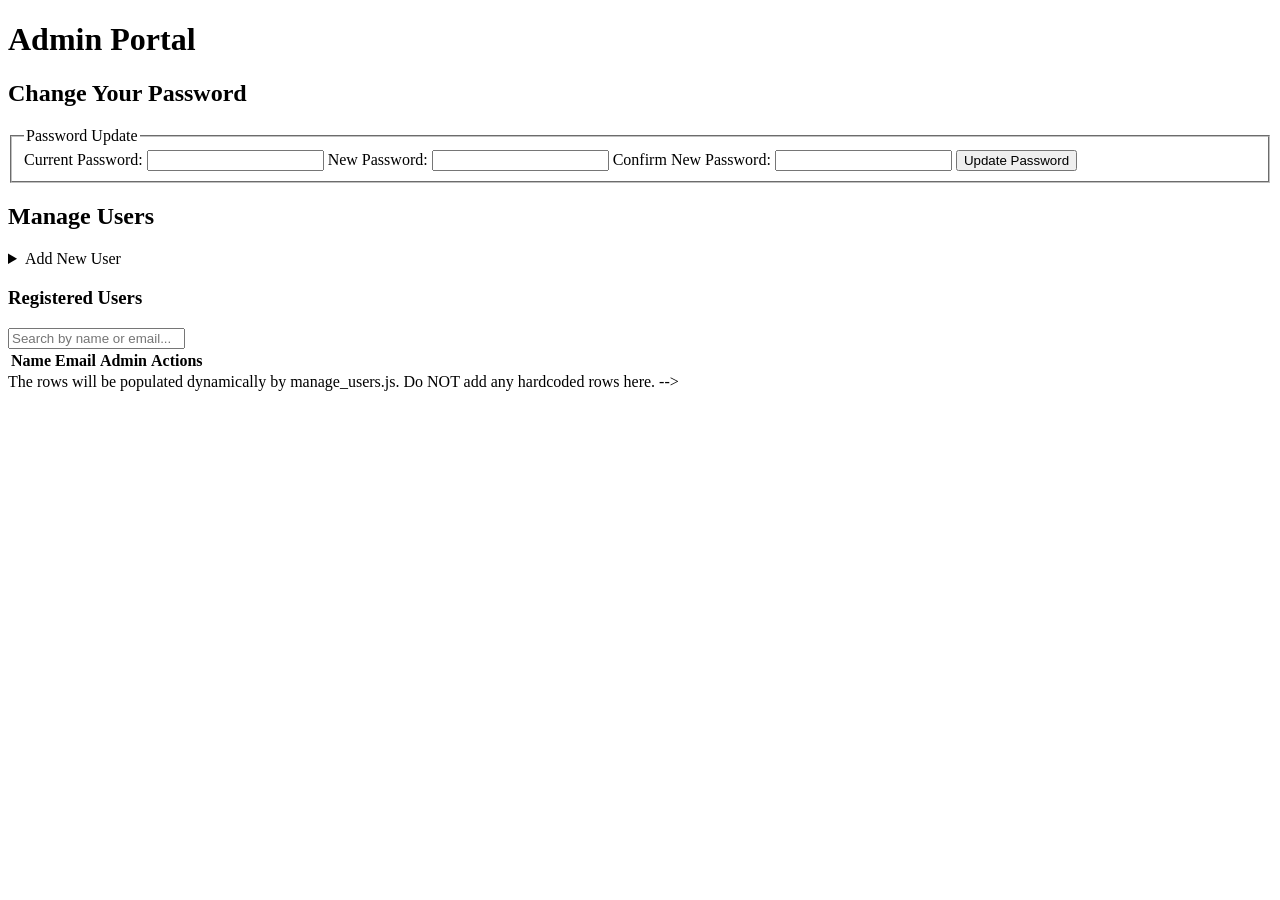
==== src/admin/manage_users.html @ 0201a5ca "updatee" ====
<!--
  Requirement: Create a Responsive Admin Portal

  Instructions:
  Fill in the HTML elements as described in the comments.
  Use the provided IDs for the elements that require them.
  Focus on creating a clear and semantic HTML structure.
-->
<!DOCTYPE html>
<html lang="en">
<head>
    <!-- TODO: Add the 'meta' tag for character encoding (UTF-8). -->
    <meta charset="UTF-8">
    <!-- TODO: Add the responsive 'viewport' meta tag. -->
    <meta name="viewport" content="width=device-width, initial-scale=1.0">
    <!-- TODO: Add a 'title' for the page, e.g., "Admin Portal". -->
    <title>Admin Portal</title>
    <!-- TODO: Link to a CSS file or a CSS framework. -->
    <link rel="stylesheet" href="styles.css">
    <!-- TODO: Add a <script> tag that loads 'manage_users.js' with the 'defer' attribute.
         Example: <script src="manage_users.js" defer></script> -->
     <script src="manage_users.js" defer></script>
</head>
<body>

    <!-- TODO: Create a 'header' element for the top of the page. -->
     <header>
        <!-- TODO: Inside the header, add a main heading (e.g., 'h1') with the text "Admin Portal". -->
        <h1>Admin Portal</h1>
     </header>
    <!-- End of the header. -->


    <!-- TODO: Create a 'main' element to hold the primary content of the portal. -->
     <main>
        <!-- Section 1: Password Management -->
        <!-- TODO: Create a 'section' for the password management functionality. -->
          <section>
            <!-- TODO: Add a sub-heading (e.g., 'h2') with the text "Change Your Password". -->
                <h2>Change Your Password</h2>
            <!-- TODO: Create a 'form' for changing the password.
                 - action="#"
                 - id="password-form" -->
                     <form action="#" id="password-form">
                <!-- TODO: Use a 'fieldset' to group the password-related fields. -->
                         <fieldset>
                         
                    <!-- TODO: Add a 'legend' for the fieldset, e.g., "Password Update". -->
                         <legend>Password Update</legend>
                    <!-- TODO: Add a 'label' for the current password input. 'for' should be "current-password". -->
                         <label for="current-password">Current Password:</label>
                    <!-- TODO: Add an 'input' for the current password.

                         - type="password"
                         - id="current-password"
                         - required -->
                         <input type="password" id="current-password" required>
                    <!-- TODO: Add a 'label' for the new password input. 'for' should be "new-password". -->
                         <label for="new-password">New Password:</label>
                    <!-- TODO: Add an 'input' for the new password.
                         - type="password"
                         - id="new-password"
                         - minlength="8"
                         - required -->
                         <input type="password" id="new-password" minlength="8" required>

                    <!-- TODO: Add a 'label' for the confirm password input. 'for' should be "confirm-password". -->
                         <label for="confirm-password">Confirm New Password:</label>
                    <!-- TODO: Add an 'input' to confirm the new password.
                         - type="password"
                         - id="confirm-password"
                         - required -->
                         <input type="password" id="confirm-password" required>

                    <!-- TODO: Add a 'button' to submit the form.
                         - type="submit"
                         - id="change"
                         - Text: "Update Password" -->
                         <button type="submit" id="change">Update Password</button>
                         </fieldset>
                    </form>     
                    </section>

                <!-- End of the fieldset. -->
            <!-- End of the password form. -->
        <!-- End of the password management section. -->


        <!-- Section 2: User Management -->
        <!-- TODO: Create another 'section' for the user management functionality. -->
           <section>
            <!-- TODO: Add a sub-heading (e.g., 'h2') with the text "Manage Users". -->
                    <h2>Manage Users</h2>
            <!-- Subsection 2.1: Add New User Form -->
            <!-- TODO: Create a 'details' element so the "Add User" form can be collapsed. -->
                <details>
                <!-- TODO: Add a 'summary' element inside 'details' with the text "Add New User". -->
                    <summary>Add New User</summary>

                <!-- TODO: Create a 'form' for adding a new user.
                     - action="#"
                     - id="add-user-form" -->
                         <form action="#" id="add-user-form">
                    <!-- TODO: Use a 'fieldset' to group the new user fields. -->
                         <fieldset>
                        <!-- TODO: Add a 'legend' for the fieldset, e.g., "New User Information". -->
                         <legend>New User Information</legend>

                        <!-- TODO: Add a 'label' and 'input' for the user's full name.
                             - label 'for': "user-name"
                             - input 'id': "user-name"
                             - input 'type': "text"
                             - input: required -->
                             <label for="user-name">Full Name:</label>
                             <input type="text" id="user-name" required>

                        <!-- TODO: Add a 'label' and 'input' for the user's email.
                             - label 'for': "user-email"
                             - input 'id': "user-email"
                             - input 'type': "email"
                             - input: required -->
                               <label for="user-email">Email:</label>
                               <input type="email" id="user-email" required>

                        <!-- TODO: Add a 'label' and 'input' for the default password.
                             - label 'for': "default-password"
                             - input 'id': "default-password"
                             - input 'type': "password"
                             - input: required
                             - minlength="8" -->
                               <label for="default-password">Default Password:</label>
                               <input type="password" id="default-password" required minlength="8">

                        <!-- TODO: Add a 'label' and 'select' for the admin status.
                             - label 'for': "is-admin"
                             - select 'id': "is-admin"
                             - Add two 'option' elements:
                               - value="0" text "Student"
                               - value="1" text "Admin" -->
                                   <label for="is-admin">Role:</label>
                                   <select id="is-admin">
                                       <option value="0">Student</option>
                                       <option value="1">Admin</option>
                                   </select>

                        <!-- TODO: Add a 'button' to submit the form.
                             - type="submit"
                             - id="add"
                             - Text: "Add User" -->
                               <button type="submit" id="add">Add User</button>
                               </fieldset>
                              </form>
                         </details>

                    <!-- End of the fieldset. -->
                <!-- End of the add user form. -->
            <!-- End of the 'details' element. -->


            <!-- Subsection 2.2: User List -->
            <!-- TODO: Add a sub-heading (e.g., 'h3') for the list of users, e.g., "Registered Users". -->
                    <h3>Registered Users</h3>

            <!-- TODO: Add a search input field.
                 - type="text"
                 - id="search-input"
                 - placeholder e.g. "Search by name or email..." -->
                    <input type="text" id="search-input" placeholder="Search by name or email...">

            <!-- TODO: Create a 'table' to display the list of users.
                 - id="user-table" -->
                    <table id="user-table">
                <!-- TODO: Create a 'thead' for the table headers. -->
                    <thead>
                    <!-- TODO: Create a 'tr' (table row) inside the 'thead'. -->
                         <tr>
                        <!-- TODO: Create 'th' (table header) cells for:
                             "Name", "Email", "Admin", "Actions"
                             Each 'th' should be clickable for sorting. -->
                               <th>Name</th>
                               <th>Email</th>
                               <th>Admin</th>
                               <th>Actions</th>
                              </tr>
                              </thead>
                    <!-- End of the row. -->
                <!-- End of 'thead'. -->

                <!-- TODO: Create a 'tbody' for the table body.
                     - id="user-table-body"
                          This is where the uder rows will be dynamically inserted by Javascript. -->
                          <tbody id ="user-table-body"></tbody>
                          </table>
                          </section>
                          </main>
                     The rows will be populated dynamically by manage_users.js.
                     Do NOT add any hardcoded rows here. -->
            <!-- End of the table. -->

        <!-- End of the user management section. -->

    <!-- End of the main content area. -->

</body>
</html>
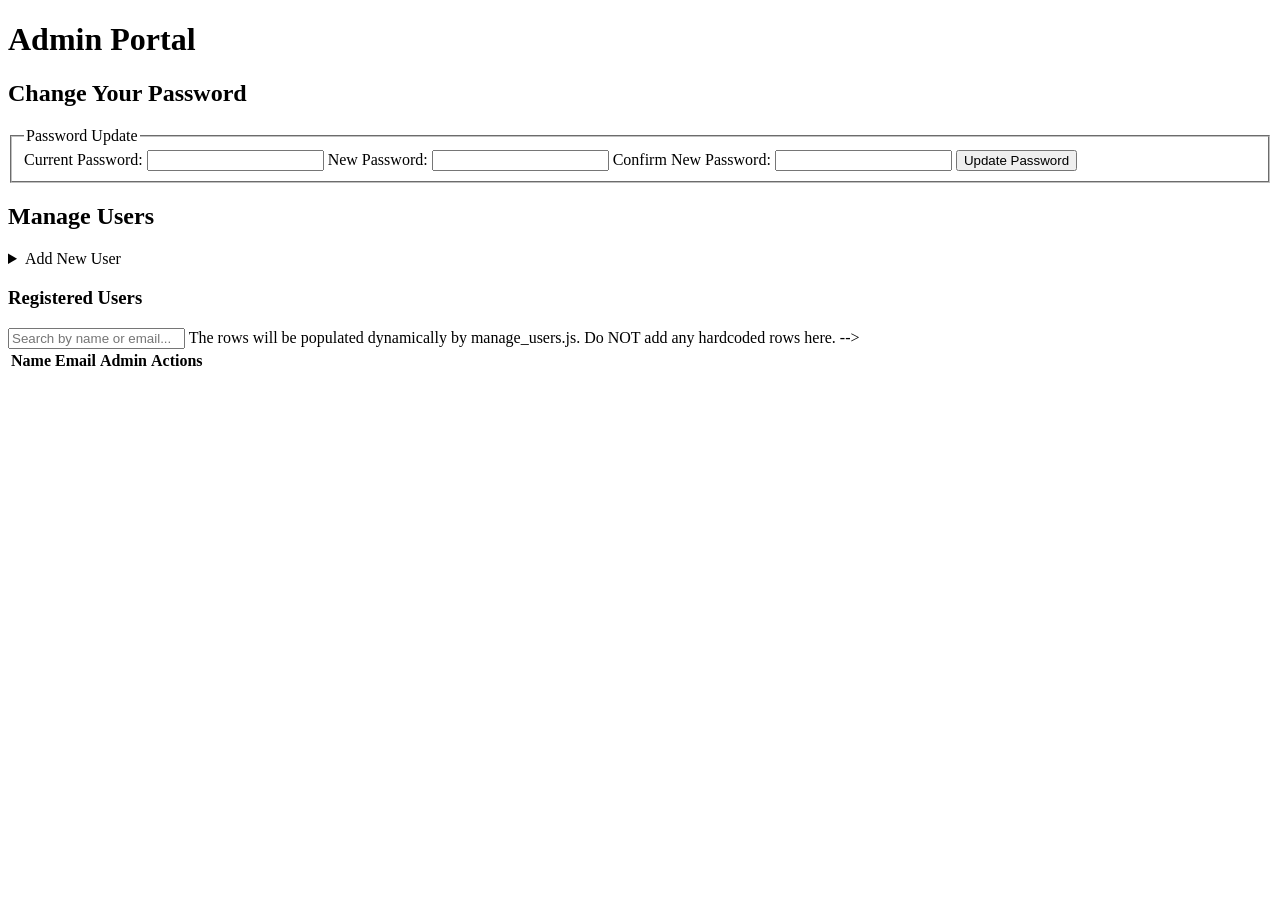
==== commit 80490c63: "update" ====
--- a/src/admin/manage_users.html
+++ b/src/admin/manage_users.html
@@ -190,16 +190,17 @@
                      - id="user-table-body"
                           This is where the uder rows will be dynamically inserted by Javascript. -->
                           <tbody id ="user-table-body"></tbody>
-                          </table>
-                          </section>
-                          </main>
+                        
+                         
                      The rows will be populated dynamically by manage_users.js.
                      Do NOT add any hardcoded rows here. -->
             <!-- End of the table. -->
-
+                         </table>
         <!-- End of the user management section. -->
-
+                    </section>
     <!-- End of the main content area. -->
+     </main>
 
 </body>
 </html>
+
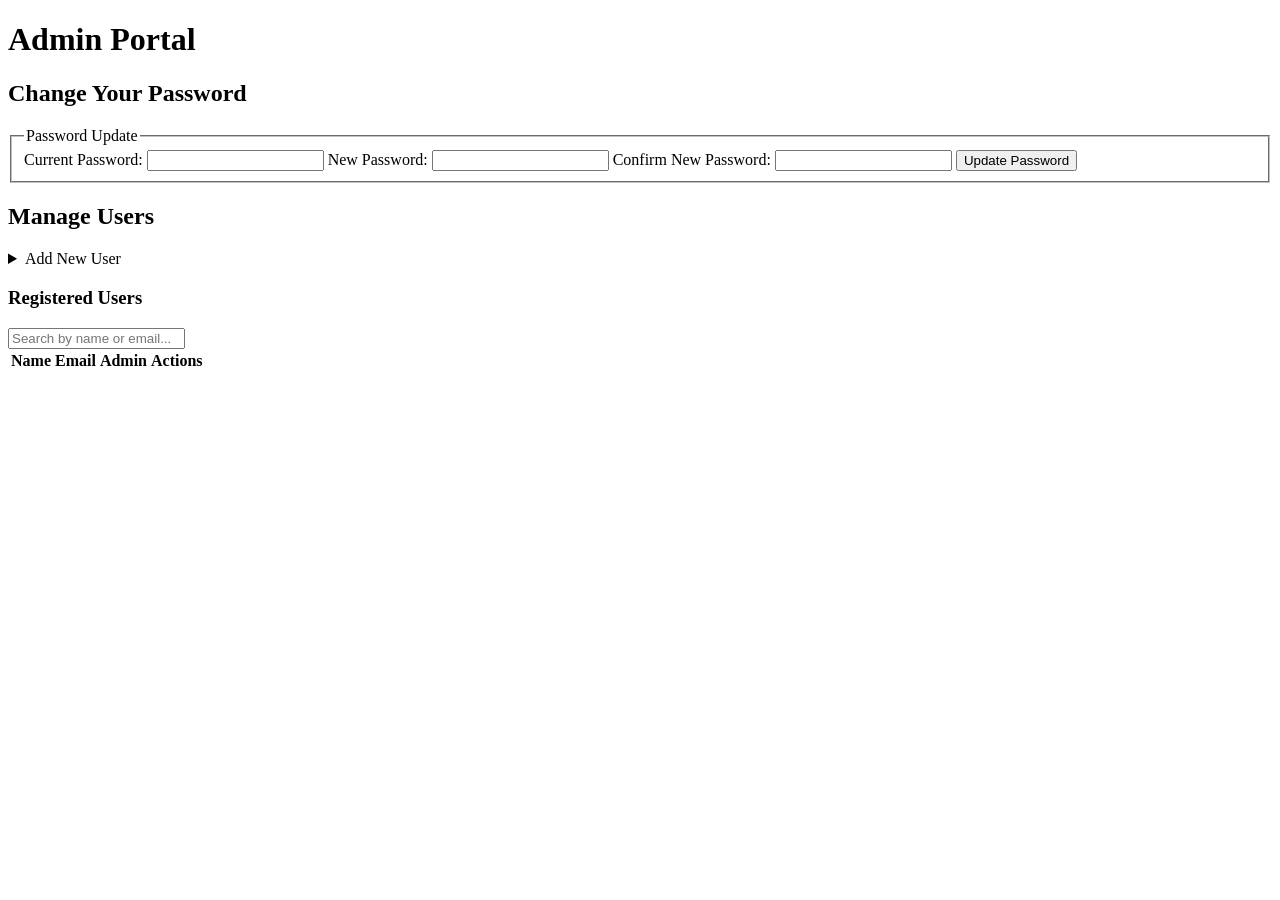
==== commit 37256f2f: "updatee" ====
--- a/src/admin/manage_users.html
+++ b/src/admin/manage_users.html
@@ -189,10 +189,10 @@
                 <!-- TODO: Create a 'tbody' for the table body.
                      - id="user-table-body"
                           This is where the uder rows will be dynamically inserted by Javascript. -->
-                          <tbody id ="user-table-body"></tbody>
+                          <tbody id="user-table-body"></tbody>
                         
                          
-                     The rows will be populated dynamically by manage_users.js.
+                     <!--The rows will be populated dynamically by manage_users.js.
                      Do NOT add any hardcoded rows here. -->
             <!-- End of the table. -->
                          </table>
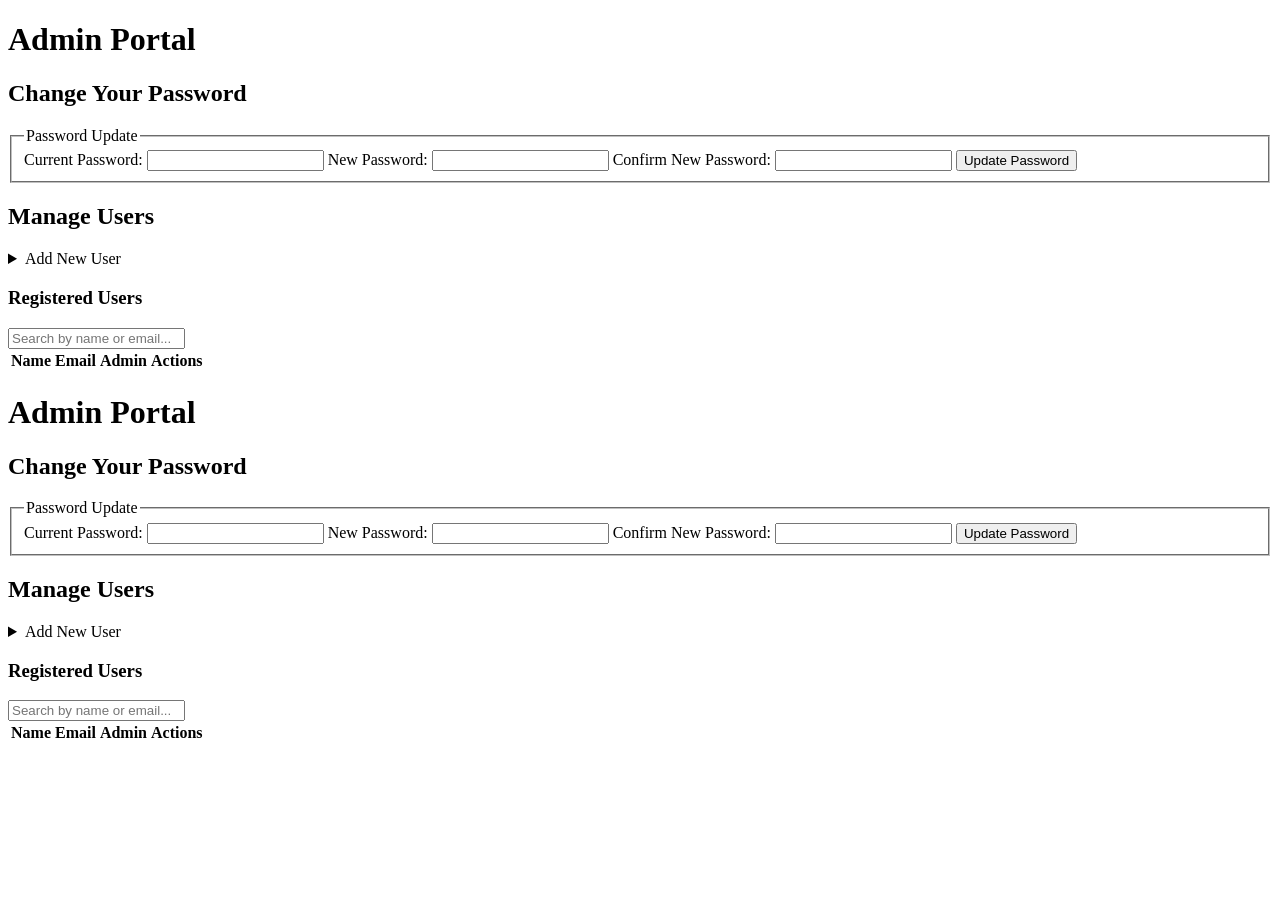
==== commit 015bd817: "update" ====
--- a/src/admin/manage_users.html
+++ b/src/admin/manage_users.html
@@ -188,6 +188,208 @@
 
                 <!-- TODO: Create a 'tbody' for the table body.
                      - id="user-table-body"
+                          This is where the user rows will be dynamically inserted by Javascript. -->
+                          <tbody id="user-table-body"></tbody>
+                        
+                         
+                     <!--The rows will be populated dynamically by manage_users.js.
+                     Do NOT add any hardcoded rows here. -->
+            <!-- End of the table. -->
+                         </table>
+        <!-- End of the user management section. -->
+                    </section>
+    <!-- End of the main content area. -->
+     </main>
+<!--
+  Requirement: Create a Responsive Admin Portal
+
+  Instructions:
+  Fill in the HTML elements as described in the comments.
+  Use the provided IDs for the elements that require them.
+  Focus on creating a clear and semantic HTML structure.
+-->
+<!DOCTYPE html>
+<html lang="en">
+<head>
+    <!-- TODO: Add the 'meta' tag for character encoding (UTF-8). -->
+    <meta charset="UTF-8">
+    <!-- TODO: Add the responsive 'viewport' meta tag. -->
+    <meta name="viewport" content="width=device-width, initial-scale=1.0">
+    <!-- TODO: Add a 'title' for the page, e.g., "Admin Portal". -->
+    <title>Admin Portal</title>
+    <!-- TODO: Link to a CSS file or a CSS framework. -->
+    <link rel="stylesheet" href="styles.css">
+    <!-- TODO: Add a <script> tag that loads 'manage_users.js' with the 'defer' attribute.
+         Example: <script src="manage_users.js" defer></script> -->
+     <script src="manage_users.js" defer></script>
+</head>
+<body>
+
+    <!-- TODO: Create a 'header' element for the top of the page. -->
+     <header>
+        <!-- TODO: Inside the header, add a main heading (e.g., 'h1') with the text "Admin Portal". -->
+        <h1>Admin Portal</h1>
+     </header>
+    <!-- End of the header. -->
+
+
+    <!-- TODO: Create a 'main' element to hold the primary content of the portal. -->
+     <main>
+        <!-- Section 1: Password Management -->
+        <!-- TODO: Create a 'section' for the password management functionality. -->
+          <section>
+            <!-- TODO: Add a sub-heading (e.g., 'h2') with the text "Change Your Password". -->
+                <h2>Change Your Password</h2>
+            <!-- TODO: Create a 'form' for changing the password.
+                 - action="#"
+                 - id="password-form" -->
+                     <form action="#" id="password-form">
+                <!-- TODO: Use a 'fieldset' to group the password-related fields. -->
+                         <fieldset>
+                         
+                    <!-- TODO: Add a 'legend' for the fieldset, e.g., "Password Update". -->
+                         <legend>Password Update</legend>
+                    <!-- TODO: Add a 'label' for the current password input. 'for' should be "current-password". -->
+                         <label for="current-password">Current Password:</label>
+                    <!-- TODO: Add an 'input' for the current password.
+
+                         - type="password"
+                         - id="current-password"
+                         - required -->
+                         <input type="password" id="current-password" required>
+                    <!-- TODO: Add a 'label' for the new password input. 'for' should be "new-password". -->
+                         <label for="new-password">New Password:</label>
+                    <!-- TODO: Add an 'input' for the new password.
+                         - type="password"
+                         - id="new-password"
+                         - minlength="8"
+                         - required -->
+                         <input type="password" id="new-password" minlength="8" required>
+
+                    <!-- TODO: Add a 'label' for the confirm password input. 'for' should be "confirm-password". -->
+                         <label for="confirm-password">Confirm New Password:</label>
+                    <!-- TODO: Add an 'input' to confirm the new password.
+                         - type="password"
+                         - id="confirm-password"
+                         - required -->
+                         <input type="password" id="confirm-password" required>
+
+                    <!-- TODO: Add a 'button' to submit the form.
+                         - type="submit"
+                         - id="change"
+                         - Text: "Update Password" -->
+                         <button type="submit" id="change">Update Password</button>
+                         </fieldset>
+                    </form>     
+                    </section>
+
+                <!-- End of the fieldset. -->
+            <!-- End of the password form. -->
+        <!-- End of the password management section. -->
+
+
+        <!-- Section 2: User Management -->
+        <!-- TODO: Create another 'section' for the user management functionality. -->
+           <section>
+            <!-- TODO: Add a sub-heading (e.g., 'h2') with the text "Manage Users". -->
+                    <h2>Manage Users</h2>
+            <!-- Subsection 2.1: Add New User Form -->
+            <!-- TODO: Create a 'details' element so the "Add User" form can be collapsed. -->
+                <details>
+                <!-- TODO: Add a 'summary' element inside 'details' with the text "Add New User". -->
+                    <summary>Add New User</summary>
+
+                <!-- TODO: Create a 'form' for adding a new user.
+                     - action="#"
+                     - id="add-user-form" -->
+                         <form action="#" id="add-user-form">
+                    <!-- TODO: Use a 'fieldset' to group the new user fields. -->
+                         <fieldset>
+                        <!-- TODO: Add a 'legend' for the fieldset, e.g., "New User Information". -->
+                         <legend>New User Information</legend>
+
+                        <!-- TODO: Add a 'label' and 'input' for the user's full name.
+                             - label 'for': "user-name"
+                             - input 'id': "user-name"
+                             - input 'type': "text"
+                             - input: required -->
+                             <label for="user-name">Full Name:</label>
+                             <input type="text" id="user-name" required>
+
+                        <!-- TODO: Add a 'label' and 'input' for the user's email.
+                             - label 'for': "user-email"
+                             - input 'id': "user-email"
+                             - input 'type': "email"
+                             - input: required -->
+                               <label for="user-email">Email:</label>
+                               <input type="email" id="user-email" required>
+
+                        <!-- TODO: Add a 'label' and 'input' for the default password.
+                             - label 'for': "default-password"
+                             - input 'id': "default-password"
+                             - input 'type': "password"
+                             - input: required
+                             - minlength="8" -->
+                               <label for="default-password">Default Password:</label>
+                               <input type="password" id="default-password" required minlength="8">
+
+                        <!-- TODO: Add a 'label' and 'select' for the admin status.
+                             - label 'for': "is-admin"
+                             - select 'id': "is-admin"
+                             - Add two 'option' elements:
+                               - value="0" text "Student"
+                               - value="1" text "Admin" -->
+                                   <label for="is-admin">Role:</label>
+                                   <select id="is-admin">
+                                       <option value="0">Student</option>
+                                       <option value="1">Admin</option>
+                                   </select>
+
+                        <!-- TODO: Add a 'button' to submit the form.
+                             - type="submit"
+                             - id="add"
+                             - Text: "Add User" -->
+                               <button type="submit" id="add">Add User</button>
+                               </fieldset>
+                              </form>
+                         </details>
+
+                    <!-- End of the fieldset. -->
+                <!-- End of the add user form. -->
+            <!-- End of the 'details' element. -->
+
+
+            <!-- Subsection 2.2: User List -->
+            <!-- TODO: Add a sub-heading (e.g., 'h3') for the list of users, e.g., "Registered Users". -->
+                    <h3>Registered Users</h3>
+
+            <!-- TODO: Add a search input field.
+                 - type="text"
+                 - id="search-input"
+                 - placeholder e.g. "Search by name or email..." -->
+                    <input type="text" id="search-input" placeholder="Search by name or email...">
+
+            <!-- TODO: Create a 'table' to display the list of users.
+                 - id="user-table" -->
+                    <table id="user-table">
+                <!-- TODO: Create a 'thead' for the table headers. -->
+                    <thead>
+                    <!-- TODO: Create a 'tr' (table row) inside the 'thead'. -->
+                         <tr>
+                        <!-- TODO: Create 'th' (table header) cells for:
+                             "Name", "Email", "Admin", "Actions"
+                             Each 'th' should be clickable for sorting. -->
+                               <th>Name</th>
+                               <th>Email</th>
+                               <th>Admin</th>
+                               <th>Actions</th>
+                              </tr>
+                              </thead>
+                    <!-- End of the row. -->
+                <!-- End of 'thead'. -->
+
+                <!-- TODO: Create a 'tbody' for the table body.
+                     - id="user-table-body"
                           This is where the uder rows will be dynamically inserted by Javascript. -->
                           <tbody id="user-table-body"></tbody>
                         
@@ -204,3 +406,7 @@
 </body>
 </html>
 
+
+</body>
+</html>
+
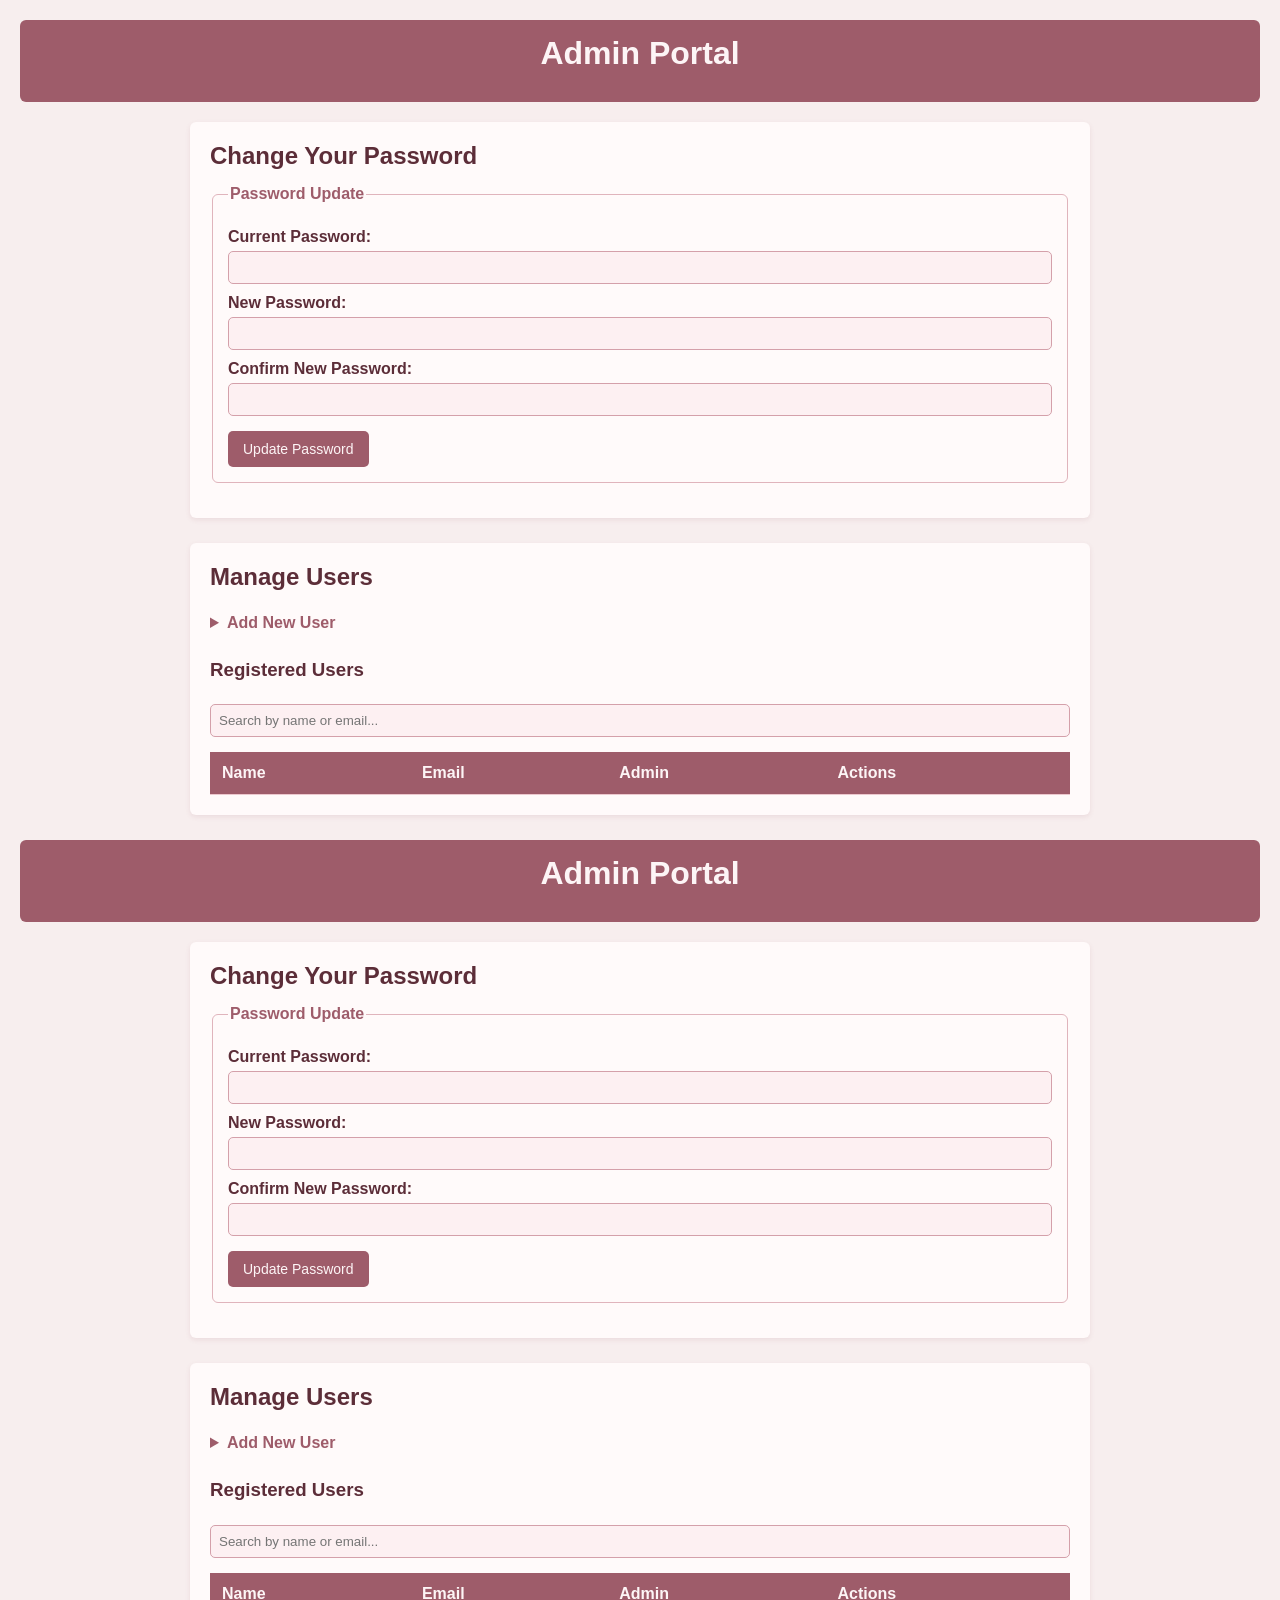
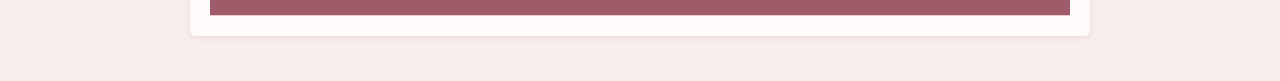
==== commit 2f00d094: "added css in common and linked to all files" ====
--- a/src/admin/manage_users.html
+++ b/src/admin/manage_users.html
@@ -1,3 +1,205 @@
+<!--
+  Requirement: Create a Responsive Admin Portal
+
+  Instructions:
+  Fill in the HTML elements as described in the comments.
+  Use the provided IDs for the elements that require them.
+  Focus on creating a clear and semantic HTML structure.
+-->
+<!DOCTYPE html>
+<html lang="en">
+<head>
+    <!-- TODO: Add the 'meta' tag for character encoding (UTF-8). -->
+    <meta charset="UTF-8">
+    <!-- TODO: Add the responsive 'viewport' meta tag. -->
+    <meta name="viewport" content="width=device-width, initial-scale=1.0">
+    <!-- TODO: Add a 'title' for the page, e.g., "Admin Portal". -->
+    <title>Admin Portal</title>
+    <!-- TODO: Link to a CSS file or a CSS framework. -->
+    <link rel="stylesheet" href="../common/styles.css">
+    <!-- TODO: Add a <script> tag that loads 'manage_users.js' with the 'defer' attribute.
+         Example: <script src="manage_users.js" defer></script> -->
+     <script src="manage_users.js" defer></script>
+</head>
+<body>
+
+    <!-- TODO: Create a 'header' element for the top of the page. -->
+     <header>
+        <!-- TODO: Inside the header, add a main heading (e.g., 'h1') with the text "Admin Portal". -->
+        <h1>Admin Portal</h1>
+     </header>
+    <!-- End of the header. -->
+
+
+    <!-- TODO: Create a 'main' element to hold the primary content of the portal. -->
+     <main>
+        <!-- Section 1: Password Management -->
+        <!-- TODO: Create a 'section' for the password management functionality. -->
+          <section>
+            <!-- TODO: Add a sub-heading (e.g., 'h2') with the text "Change Your Password". -->
+                <h2>Change Your Password</h2>
+            <!-- TODO: Create a 'form' for changing the password.
+                 - action="#"
+                 - id="password-form" -->
+                     <form action="#" id="password-form">
+                <!-- TODO: Use a 'fieldset' to group the password-related fields. -->
+                         <fieldset>
+                         
+                    <!-- TODO: Add a 'legend' for the fieldset, e.g., "Password Update". -->
+                         <legend>Password Update</legend>
+                    <!-- TODO: Add a 'label' for the current password input. 'for' should be "current-password". -->
+                         <label for="current-password">Current Password:</label>
+                    <!-- TODO: Add an 'input' for the current password.
+
+                         - type="password"
+                         - id="current-password"
+                         - required -->
+                         <input type="password" id="current-password" required>
+                    <!-- TODO: Add a 'label' for the new password input. 'for' should be "new-password". -->
+                         <label for="new-password">New Password:</label>
+                    <!-- TODO: Add an 'input' for the new password.
+                         - type="password"
+                         - id="new-password"
+                         - minlength="8"
+                         - required -->
+                         <input type="password" id="new-password" minlength="8" required>
+
+                    <!-- TODO: Add a 'label' for the confirm password input. 'for' should be "confirm-password". -->
+                         <label for="confirm-password">Confirm New Password:</label>
+                    <!-- TODO: Add an 'input' to confirm the new password.
+                         - type="password"
+                         - id="confirm-password"
+                         - required -->
+                         <input type="password" id="confirm-password" required>
+
+                    <!-- TODO: Add a 'button' to submit the form.
+                         - type="submit"
+                         - id="change"
+                         - Text: "Update Password" -->
+                         <button type="submit" id="change">Update Password</button>
+                         </fieldset>
+                    </form>     
+                    </section>
+
+                <!-- End of the fieldset. -->
+            <!-- End of the password form. -->
+        <!-- End of the password management section. -->
+
+
+        <!-- Section 2: User Management -->
+        <!-- TODO: Create another 'section' for the user management functionality. -->
+           <section>
+            <!-- TODO: Add a sub-heading (e.g., 'h2') with the text "Manage Users". -->
+                    <h2>Manage Users</h2>
+            <!-- Subsection 2.1: Add New User Form -->
+            <!-- TODO: Create a 'details' element so the "Add User" form can be collapsed. -->
+                <details>
+                <!-- TODO: Add a 'summary' element inside 'details' with the text "Add New User". -->
+                    <summary>Add New User</summary>
+
+                <!-- TODO: Create a 'form' for adding a new user.
+                     - action="#"
+                     - id="add-user-form" -->
+                         <form action="#" id="add-user-form">
+                    <!-- TODO: Use a 'fieldset' to group the new user fields. -->
+                         <fieldset>
+                        <!-- TODO: Add a 'legend' for the fieldset, e.g., "New User Information". -->
+                         <legend>New User Information</legend>
+
+                        <!-- TODO: Add a 'label' and 'input' for the user's full name.
+                             - label 'for': "user-name"
+                             - input 'id': "user-name"
+                             - input 'type': "text"
+                             - input: required -->
+                             <label for="user-name">Full Name:</label>
+                             <input type="text" id="user-name" required>
+
+                        <!-- TODO: Add a 'label' and 'input' for the user's email.
+                             - label 'for': "user-email"
+                             - input 'id': "user-email"
+                             - input 'type': "email"
+                             - input: required -->
+                               <label for="user-email">Email:</label>
+                               <input type="email" id="user-email" required>
+
+                        <!-- TODO: Add a 'label' and 'input' for the default password.
+                             - label 'for': "default-password"
+                             - input 'id': "default-password"
+                             - input 'type': "password"
+                             - input: required
+                             - minlength="8" -->
+                               <label for="default-password">Default Password:</label>
+                               <input type="password" id="default-password" required minlength="8">
+
+                        <!-- TODO: Add a 'label' and 'select' for the admin status.
+                             - label 'for': "is-admin"
+                             - select 'id': "is-admin"
+                             - Add two 'option' elements:
+                               - value="0" text "Student"
+                               - value="1" text "Admin" -->
+                                   <label for="is-admin">Role:</label>
+                                   <select id="is-admin">
+                                       <option value="0">Student</option>
+                                       <option value="1">Admin</option>
+                                   </select>
+
+                        <!-- TODO: Add a 'button' to submit the form.
+                             - type="submit"
+                             - id="add"
+                             - Text: "Add User" -->
+                               <button type="submit" id="add">Add User</button>
+                               </fieldset>
+                              </form>
+                         </details>
+
+                    <!-- End of the fieldset. -->
+                <!-- End of the add user form. -->
+            <!-- End of the 'details' element. -->
+
+
+            <!-- Subsection 2.2: User List -->
+            <!-- TODO: Add a sub-heading (e.g., 'h3') for the list of users, e.g., "Registered Users". -->
+                    <h3>Registered Users</h3>
+
+            <!-- TODO: Add a search input field.
+                 - type="text"
+                 - id="search-input"
+                 - placeholder e.g. "Search by name or email..." -->
+                    <input type="text" id="search-input" placeholder="Search by name or email...">
+
+            <!-- TODO: Create a 'table' to display the list of users.
+                 - id="user-table" -->
+                    <table id="user-table">
+                <!-- TODO: Create a 'thead' for the table headers. -->
+                    <thead>
+                    <!-- TODO: Create a 'tr' (table row) inside the 'thead'. -->
+                         <tr>
+                        <!-- TODO: Create 'th' (table header) cells for:
+                             "Name", "Email", "Admin", "Actions"
+                             Each 'th' should be clickable for sorting. -->
+                               <th>Name</th>
+                               <th>Email</th>
+                               <th>Admin</th>
+                               <th>Actions</th>
+                              </tr>
+                              </thead>
+                    <!-- End of the row. -->
+                <!-- End of 'thead'. -->
+
+                <!-- TODO: Create a 'tbody' for the table body.
+                     - id="user-table-body"
+                          This is where the user rows will be dynamically inserted by Javascript. -->
+                          <tbody id="user-table-body"></tbody>
+                        
+                         
+                     <!--The rows will be populated dynamically by manage_users.js.
+                     Do NOT add any hardcoded rows here. -->
+            <!-- End of the table. -->
+                         </table>
+        <!-- End of the user management section. -->
+                    </section>
+    <!-- End of the main content area. -->
+     </main>
 <!--
   Requirement: Create a Responsive Admin Portal
 
@@ -188,208 +390,6 @@
 
                 <!-- TODO: Create a 'tbody' for the table body.
                      - id="user-table-body"
-                          This is where the user rows will be dynamically inserted by Javascript. -->
-                          <tbody id="user-table-body"></tbody>
-                        
-                         
-                     <!--The rows will be populated dynamically by manage_users.js.
-                     Do NOT add any hardcoded rows here. -->
-            <!-- End of the table. -->
-                         </table>
-        <!-- End of the user management section. -->
-                    </section>
-    <!-- End of the main content area. -->
-     </main>
-<!--
-  Requirement: Create a Responsive Admin Portal
-
-  Instructions:
-  Fill in the HTML elements as described in the comments.
-  Use the provided IDs for the elements that require them.
-  Focus on creating a clear and semantic HTML structure.
--->
-<!DOCTYPE html>
-<html lang="en">
-<head>
-    <!-- TODO: Add the 'meta' tag for character encoding (UTF-8). -->
-    <meta charset="UTF-8">
-    <!-- TODO: Add the responsive 'viewport' meta tag. -->
-    <meta name="viewport" content="width=device-width, initial-scale=1.0">
-    <!-- TODO: Add a 'title' for the page, e.g., "Admin Portal". -->
-    <title>Admin Portal</title>
-    <!-- TODO: Link to a CSS file or a CSS framework. -->
-    <link rel="stylesheet" href="styles.css">
-    <!-- TODO: Add a <script> tag that loads 'manage_users.js' with the 'defer' attribute.
-         Example: <script src="manage_users.js" defer></script> -->
-     <script src="manage_users.js" defer></script>
-</head>
-<body>
-
-    <!-- TODO: Create a 'header' element for the top of the page. -->
-     <header>
-        <!-- TODO: Inside the header, add a main heading (e.g., 'h1') with the text "Admin Portal". -->
-        <h1>Admin Portal</h1>
-     </header>
-    <!-- End of the header. -->
-
-
-    <!-- TODO: Create a 'main' element to hold the primary content of the portal. -->
-     <main>
-        <!-- Section 1: Password Management -->
-        <!-- TODO: Create a 'section' for the password management functionality. -->
-          <section>
-            <!-- TODO: Add a sub-heading (e.g., 'h2') with the text "Change Your Password". -->
-                <h2>Change Your Password</h2>
-            <!-- TODO: Create a 'form' for changing the password.
-                 - action="#"
-                 - id="password-form" -->
-                     <form action="#" id="password-form">
-                <!-- TODO: Use a 'fieldset' to group the password-related fields. -->
-                         <fieldset>
-                         
-                    <!-- TODO: Add a 'legend' for the fieldset, e.g., "Password Update". -->
-                         <legend>Password Update</legend>
-                    <!-- TODO: Add a 'label' for the current password input. 'for' should be "current-password". -->
-                         <label for="current-password">Current Password:</label>
-                    <!-- TODO: Add an 'input' for the current password.
-
-                         - type="password"
-                         - id="current-password"
-                         - required -->
-                         <input type="password" id="current-password" required>
-                    <!-- TODO: Add a 'label' for the new password input. 'for' should be "new-password". -->
-                         <label for="new-password">New Password:</label>
-                    <!-- TODO: Add an 'input' for the new password.
-                         - type="password"
-                         - id="new-password"
-                         - minlength="8"
-                         - required -->
-                         <input type="password" id="new-password" minlength="8" required>
-
-                    <!-- TODO: Add a 'label' for the confirm password input. 'for' should be "confirm-password". -->
-                         <label for="confirm-password">Confirm New Password:</label>
-                    <!-- TODO: Add an 'input' to confirm the new password.
-                         - type="password"
-                         - id="confirm-password"
-                         - required -->
-                         <input type="password" id="confirm-password" required>
-
-                    <!-- TODO: Add a 'button' to submit the form.
-                         - type="submit"
-                         - id="change"
-                         - Text: "Update Password" -->
-                         <button type="submit" id="change">Update Password</button>
-                         </fieldset>
-                    </form>     
-                    </section>
-
-                <!-- End of the fieldset. -->
-            <!-- End of the password form. -->
-        <!-- End of the password management section. -->
-
-
-        <!-- Section 2: User Management -->
-        <!-- TODO: Create another 'section' for the user management functionality. -->
-           <section>
-            <!-- TODO: Add a sub-heading (e.g., 'h2') with the text "Manage Users". -->
-                    <h2>Manage Users</h2>
-            <!-- Subsection 2.1: Add New User Form -->
-            <!-- TODO: Create a 'details' element so the "Add User" form can be collapsed. -->
-                <details>
-                <!-- TODO: Add a 'summary' element inside 'details' with the text "Add New User". -->
-                    <summary>Add New User</summary>
-
-                <!-- TODO: Create a 'form' for adding a new user.
-                     - action="#"
-                     - id="add-user-form" -->
-                         <form action="#" id="add-user-form">
-                    <!-- TODO: Use a 'fieldset' to group the new user fields. -->
-                         <fieldset>
-                        <!-- TODO: Add a 'legend' for the fieldset, e.g., "New User Information". -->
-                         <legend>New User Information</legend>
-
-                        <!-- TODO: Add a 'label' and 'input' for the user's full name.
-                             - label 'for': "user-name"
-                             - input 'id': "user-name"
-                             - input 'type': "text"
-                             - input: required -->
-                             <label for="user-name">Full Name:</label>
-                             <input type="text" id="user-name" required>
-
-                        <!-- TODO: Add a 'label' and 'input' for the user's email.
-                             - label 'for': "user-email"
-                             - input 'id': "user-email"
-                             - input 'type': "email"
-                             - input: required -->
-                               <label for="user-email">Email:</label>
-                               <input type="email" id="user-email" required>
-
-                        <!-- TODO: Add a 'label' and 'input' for the default password.
-                             - label 'for': "default-password"
-                             - input 'id': "default-password"
-                             - input 'type': "password"
-                             - input: required
-                             - minlength="8" -->
-                               <label for="default-password">Default Password:</label>
-                               <input type="password" id="default-password" required minlength="8">
-
-                        <!-- TODO: Add a 'label' and 'select' for the admin status.
-                             - label 'for': "is-admin"
-                             - select 'id': "is-admin"
-                             - Add two 'option' elements:
-                               - value="0" text "Student"
-                               - value="1" text "Admin" -->
-                                   <label for="is-admin">Role:</label>
-                                   <select id="is-admin">
-                                       <option value="0">Student</option>
-                                       <option value="1">Admin</option>
-                                   </select>
-
-                        <!-- TODO: Add a 'button' to submit the form.
-                             - type="submit"
-                             - id="add"
-                             - Text: "Add User" -->
-                               <button type="submit" id="add">Add User</button>
-                               </fieldset>
-                              </form>
-                         </details>
-
-                    <!-- End of the fieldset. -->
-                <!-- End of the add user form. -->
-            <!-- End of the 'details' element. -->
-
-
-            <!-- Subsection 2.2: User List -->
-            <!-- TODO: Add a sub-heading (e.g., 'h3') for the list of users, e.g., "Registered Users". -->
-                    <h3>Registered Users</h3>
-
-            <!-- TODO: Add a search input field.
-                 - type="text"
-                 - id="search-input"
-                 - placeholder e.g. "Search by name or email..." -->
-                    <input type="text" id="search-input" placeholder="Search by name or email...">
-
-            <!-- TODO: Create a 'table' to display the list of users.
-                 - id="user-table" -->
-                    <table id="user-table">
-                <!-- TODO: Create a 'thead' for the table headers. -->
-                    <thead>
-                    <!-- TODO: Create a 'tr' (table row) inside the 'thead'. -->
-                         <tr>
-                        <!-- TODO: Create 'th' (table header) cells for:
-                             "Name", "Email", "Admin", "Actions"
-                             Each 'th' should be clickable for sorting. -->
-                               <th>Name</th>
-                               <th>Email</th>
-                               <th>Admin</th>
-                               <th>Actions</th>
-                              </tr>
-                              </thead>
-                    <!-- End of the row. -->
-                <!-- End of 'thead'. -->
-
-                <!-- TODO: Create a 'tbody' for the table body.
-                     - id="user-table-body"
                           This is where the uder rows will be dynamically inserted by Javascript. -->
                           <tbody id="user-table-body"></tbody>
                         
--- a/src/common/styles.css
+++ b/src/common/styles.css
@@ -0,0 +1,245 @@
+/* CSS Styles */
+body {
+    font-family: Arial, sans-serif;
+    margin: 0;
+    padding: 20px;
+    background-color: #f7eeee;
+}
+
+header {
+    background-color: #9e5c6a;
+    color: #fdf5f6;
+    padding: 15px;
+    margin-bottom: 20px;
+    text-align: center;
+    border-radius: 6px;
+}
+
+h1, h2 {
+    margin: 0 0 15px 0;
+    color: #5c2d38;
+}
+
+h3 {
+    color: #5c2d38;
+}
+
+header h1 {
+    color: #fdf5f6;
+}
+
+main {
+    max-width: 900px;
+    margin: auto;
+}
+
+/* ---- Sections & Articles ---- */
+
+section {
+    background: #fffafa;
+    padding: 20px;
+    margin-bottom: 25px;
+    border-radius: 6px;
+    box-shadow: 0px 2px 5px rgba(158, 92, 106, 0.12);
+}
+
+article {
+    background: #fdf0f2;
+    border-left: 4px solid #9e5c6a;
+    padding: 15px;
+    margin-bottom: 15px;
+    border-radius: 6px;
+}
+
+/* ---- Forms ---- */
+
+fieldset {
+    border: 1px solid #e0b4bc;
+    padding: 15px;
+    border-radius: 6px;
+    margin-bottom: 15px;
+}
+
+legend {
+    font-weight: bold;
+    color: #9e5c6a;
+}
+
+label {
+    display: block;
+    margin-top: 10px;
+    font-weight: 600;
+    color: #5c2d38;
+}
+
+input[type="text"],
+input[type="email"],
+input[type="password"],
+input[type="url"],
+input[type="date"],
+select,
+textarea {
+    width: 100%;
+    padding: 8px;
+    margin-top: 5px;
+    border-radius: 5px;
+    border: 1px solid #d4a0aa;
+    box-sizing: border-box;
+    background-color: #fdf0f2;
+    color: #5c2d38;
+    font-weight: 500;
+}
+
+textarea {
+    height: 80px;
+    resize: vertical;
+}
+
+button {
+    margin-top: 15px;
+    padding: 10px 15px;
+    border: none;
+    border-radius: 5px;
+    cursor: pointer;
+    background-color: #9e5c6a;
+    color: #fdf5f6;
+    font-size: 14px;
+}
+
+button:hover {
+    background-color: #7d4455;
+}
+
+/* ---- Table ---- */
+
+table {
+    width: 100%;
+    border-collapse: collapse;
+    margin-top: 15px;
+}
+
+th, td {
+    border-bottom: 1px solid #ecc8ce;
+    padding: 12px;
+    text-align: left;
+}
+
+th {
+    background-color: #9e5c6a;
+    color: #fdf5f6;
+}
+
+td {
+    color: #5c2d38;
+    font-weight: 500;
+}
+
+td button {
+    margin-top: 0;
+    margin-right: 8px;
+    background-color: #c47d8a;
+}
+
+td button:hover {
+    background-color: #9e5c6a;
+}
+
+td button:last-child {
+    background-color: #b04455;
+}
+
+td button:last-child:hover {
+    background-color: #8c2d3e;
+}
+
+/* ---- Details / Summary (Admin Portal) ---- */
+
+details {
+    margin-bottom: 15px;
+}
+
+summary {
+    cursor: pointer;
+    font-weight: 600;
+    color: #9e5c6a;
+    padding: 8px 0;
+}
+
+/* ---- Text & Lists ---- */
+
+p {
+    color: #5c2d38;
+    font-weight: 500;
+}
+
+ul {
+    color: #5c2d38;
+}
+
+ul a {
+    color: #9e5c6a;
+}
+
+ul a:hover {
+    color: #5c2d38;
+}
+
+/* ---- Assignment article links (list.html) ---- */
+
+article a {
+    color: #9e5c6a;
+    font-weight: 600;
+    text-decoration: none;
+}
+
+article a:hover {
+    color: #5c2d38;
+    text-decoration: underline;
+}
+
+article p {
+    color: #5c2d38;
+    font-weight: 500;
+    margin: 0 0 8px 0;
+}
+
+/* ---- Comment list (details.html) ---- */
+
+#comment-list article {
+    background: #fdf0f2;
+    border-left: 4px solid #9e5c6a;
+    padding: 12px 15px;
+    margin-bottom: 12px;
+    border-radius: 6px;
+    box-shadow: none;
+}
+
+#comment-list article footer {
+    margin-top: 8px;
+    font-size: 13px;
+    color: #9e5c6a;
+    font-weight: 600;
+}
+
+/* ---- Login page centering (login.html) ---- */
+
+body.login-page {
+    display: flex;
+    align-items: center;
+    justify-content: center;
+    min-height: 100vh;
+}
+nav {
+    margin-top: 8px;
+}
+
+nav a {
+    color: #fdf5f6;
+    margin-right: 15px;
+    text-decoration: none;
+    font-weight: 600;
+}
+
+nav a:hover {
+    text-decoration: underline;
+}
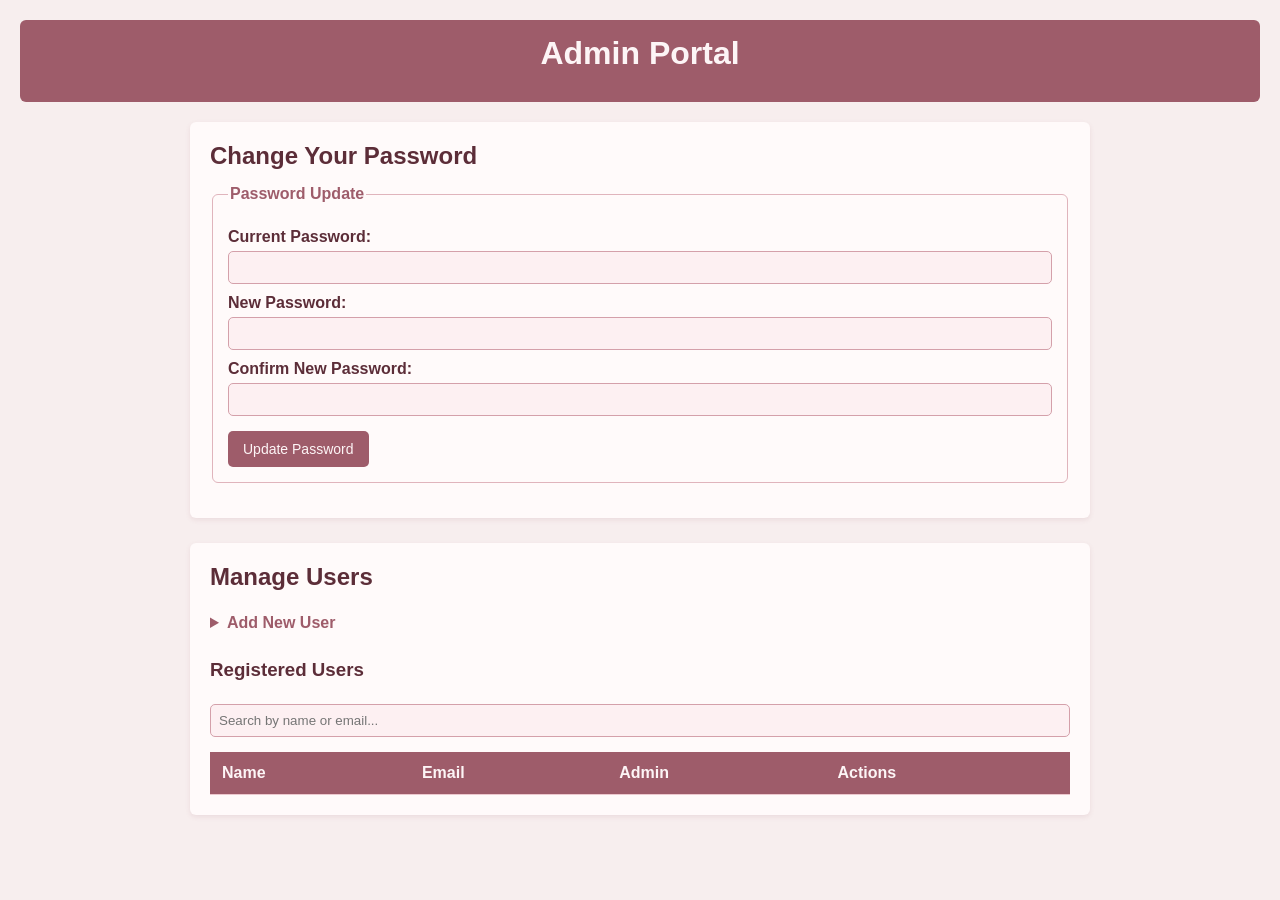
==== commit dc0ebb31: "update" ====
--- a/src/admin/manage_users.html
+++ b/src/admin/manage_users.html
@@ -200,213 +200,7 @@
                     </section>
     <!-- End of the main content area. -->
      </main>
-<!--
-  Requirement: Create a Responsive Admin Portal
-
-  Instructions:
-  Fill in the HTML elements as described in the comments.
-  Use the provided IDs for the elements that require them.
-  Focus on creating a clear and semantic HTML structure.
--->
-<!DOCTYPE html>
-<html lang="en">
-<head>
-    <!-- TODO: Add the 'meta' tag for character encoding (UTF-8). -->
-    <meta charset="UTF-8">
-    <!-- TODO: Add the responsive 'viewport' meta tag. -->
-    <meta name="viewport" content="width=device-width, initial-scale=1.0">
-    <!-- TODO: Add a 'title' for the page, e.g., "Admin Portal". -->
-    <title>Admin Portal</title>
-    <!-- TODO: Link to a CSS file or a CSS framework. -->
-    <link rel="stylesheet" href="styles.css">
-    <!-- TODO: Add a <script> tag that loads 'manage_users.js' with the 'defer' attribute.
-         Example: <script src="manage_users.js" defer></script> -->
-     <script src="manage_users.js" defer></script>
-</head>
-<body>
-
-    <!-- TODO: Create a 'header' element for the top of the page. -->
-     <header>
-        <!-- TODO: Inside the header, add a main heading (e.g., 'h1') with the text "Admin Portal". -->
-        <h1>Admin Portal</h1>
-     </header>
-    <!-- End of the header. -->
-
-
-    <!-- TODO: Create a 'main' element to hold the primary content of the portal. -->
-     <main>
-        <!-- Section 1: Password Management -->
-        <!-- TODO: Create a 'section' for the password management functionality. -->
-          <section>
-            <!-- TODO: Add a sub-heading (e.g., 'h2') with the text "Change Your Password". -->
-                <h2>Change Your Password</h2>
-            <!-- TODO: Create a 'form' for changing the password.
-                 - action="#"
-                 - id="password-form" -->
-                     <form action="#" id="password-form">
-                <!-- TODO: Use a 'fieldset' to group the password-related fields. -->
-                         <fieldset>
-                         
-                    <!-- TODO: Add a 'legend' for the fieldset, e.g., "Password Update". -->
-                         <legend>Password Update</legend>
-                    <!-- TODO: Add a 'label' for the current password input. 'for' should be "current-password". -->
-                         <label for="current-password">Current Password:</label>
-                    <!-- TODO: Add an 'input' for the current password.
-
-                         - type="password"
-                         - id="current-password"
-                         - required -->
-                         <input type="password" id="current-password" required>
-                    <!-- TODO: Add a 'label' for the new password input. 'for' should be "new-password". -->
-                         <label for="new-password">New Password:</label>
-                    <!-- TODO: Add an 'input' for the new password.
-                         - type="password"
-                         - id="new-password"
-                         - minlength="8"
-                         - required -->
-                         <input type="password" id="new-password" minlength="8" required>
-
-                    <!-- TODO: Add a 'label' for the confirm password input. 'for' should be "confirm-password". -->
-                         <label for="confirm-password">Confirm New Password:</label>
-                    <!-- TODO: Add an 'input' to confirm the new password.
-                         - type="password"
-                         - id="confirm-password"
-                         - required -->
-                         <input type="password" id="confirm-password" required>
-
-                    <!-- TODO: Add a 'button' to submit the form.
-                         - type="submit"
-                         - id="change"
-                         - Text: "Update Password" -->
-                         <button type="submit" id="change">Update Password</button>
-                         </fieldset>
-                    </form>     
-                    </section>
-
-                <!-- End of the fieldset. -->
-            <!-- End of the password form. -->
-        <!-- End of the password management section. -->
-
-
-        <!-- Section 2: User Management -->
-        <!-- TODO: Create another 'section' for the user management functionality. -->
-           <section>
-            <!-- TODO: Add a sub-heading (e.g., 'h2') with the text "Manage Users". -->
-                    <h2>Manage Users</h2>
-            <!-- Subsection 2.1: Add New User Form -->
-            <!-- TODO: Create a 'details' element so the "Add User" form can be collapsed. -->
-                <details>
-                <!-- TODO: Add a 'summary' element inside 'details' with the text "Add New User". -->
-                    <summary>Add New User</summary>
-
-                <!-- TODO: Create a 'form' for adding a new user.
-                     - action="#"
-                     - id="add-user-form" -->
-                         <form action="#" id="add-user-form">
-                    <!-- TODO: Use a 'fieldset' to group the new user fields. -->
-                         <fieldset>
-                        <!-- TODO: Add a 'legend' for the fieldset, e.g., "New User Information". -->
-                         <legend>New User Information</legend>
-
-                        <!-- TODO: Add a 'label' and 'input' for the user's full name.
-                             - label 'for': "user-name"
-                             - input 'id': "user-name"
-                             - input 'type': "text"
-                             - input: required -->
-                             <label for="user-name">Full Name:</label>
-                             <input type="text" id="user-name" required>
-
-                        <!-- TODO: Add a 'label' and 'input' for the user's email.
-                             - label 'for': "user-email"
-                             - input 'id': "user-email"
-                             - input 'type': "email"
-                             - input: required -->
-                               <label for="user-email">Email:</label>
-                               <input type="email" id="user-email" required>
-
-                        <!-- TODO: Add a 'label' and 'input' for the default password.
-                             - label 'for': "default-password"
-                             - input 'id': "default-password"
-                             - input 'type': "password"
-                             - input: required
-                             - minlength="8" -->
-                               <label for="default-password">Default Password:</label>
-                               <input type="password" id="default-password" required minlength="8">
-
-                        <!-- TODO: Add a 'label' and 'select' for the admin status.
-                             - label 'for': "is-admin"
-                             - select 'id': "is-admin"
-                             - Add two 'option' elements:
-                               - value="0" text "Student"
-                               - value="1" text "Admin" -->
-                                   <label for="is-admin">Role:</label>
-                                   <select id="is-admin">
-                                       <option value="0">Student</option>
-                                       <option value="1">Admin</option>
-                                   </select>
-
-                        <!-- TODO: Add a 'button' to submit the form.
-                             - type="submit"
-                             - id="add"
-                             - Text: "Add User" -->
-                               <button type="submit" id="add">Add User</button>
-                               </fieldset>
-                              </form>
-                         </details>
-
-                    <!-- End of the fieldset. -->
-                <!-- End of the add user form. -->
-            <!-- End of the 'details' element. -->
-
-
-            <!-- Subsection 2.2: User List -->
-            <!-- TODO: Add a sub-heading (e.g., 'h3') for the list of users, e.g., "Registered Users". -->
-                    <h3>Registered Users</h3>
-
-            <!-- TODO: Add a search input field.
-                 - type="text"
-                 - id="search-input"
-                 - placeholder e.g. "Search by name or email..." -->
-                    <input type="text" id="search-input" placeholder="Search by name or email...">
-
-            <!-- TODO: Create a 'table' to display the list of users.
-                 - id="user-table" -->
-                    <table id="user-table">
-                <!-- TODO: Create a 'thead' for the table headers. -->
-                    <thead>
-                    <!-- TODO: Create a 'tr' (table row) inside the 'thead'. -->
-                         <tr>
-                        <!-- TODO: Create 'th' (table header) cells for:
-                             "Name", "Email", "Admin", "Actions"
-                             Each 'th' should be clickable for sorting. -->
-                               <th>Name</th>
-                               <th>Email</th>
-                               <th>Admin</th>
-                               <th>Actions</th>
-                              </tr>
-                              </thead>
-                    <!-- End of the row. -->
-                <!-- End of 'thead'. -->
-
-                <!-- TODO: Create a 'tbody' for the table body.
-                     - id="user-table-body"
-                          This is where the uder rows will be dynamically inserted by Javascript. -->
-                          <tbody id="user-table-body"></tbody>
-                        
-                         
-                     <!--The rows will be populated dynamically by manage_users.js.
-                     Do NOT add any hardcoded rows here. -->
-            <!-- End of the table. -->
-                         </table>
-        <!-- End of the user management section. -->
-                    </section>
-    <!-- End of the main content area. -->
-     </main>
+
 
 </body>
-</html>
-
-
-</body>
-</html>
-
+</html>
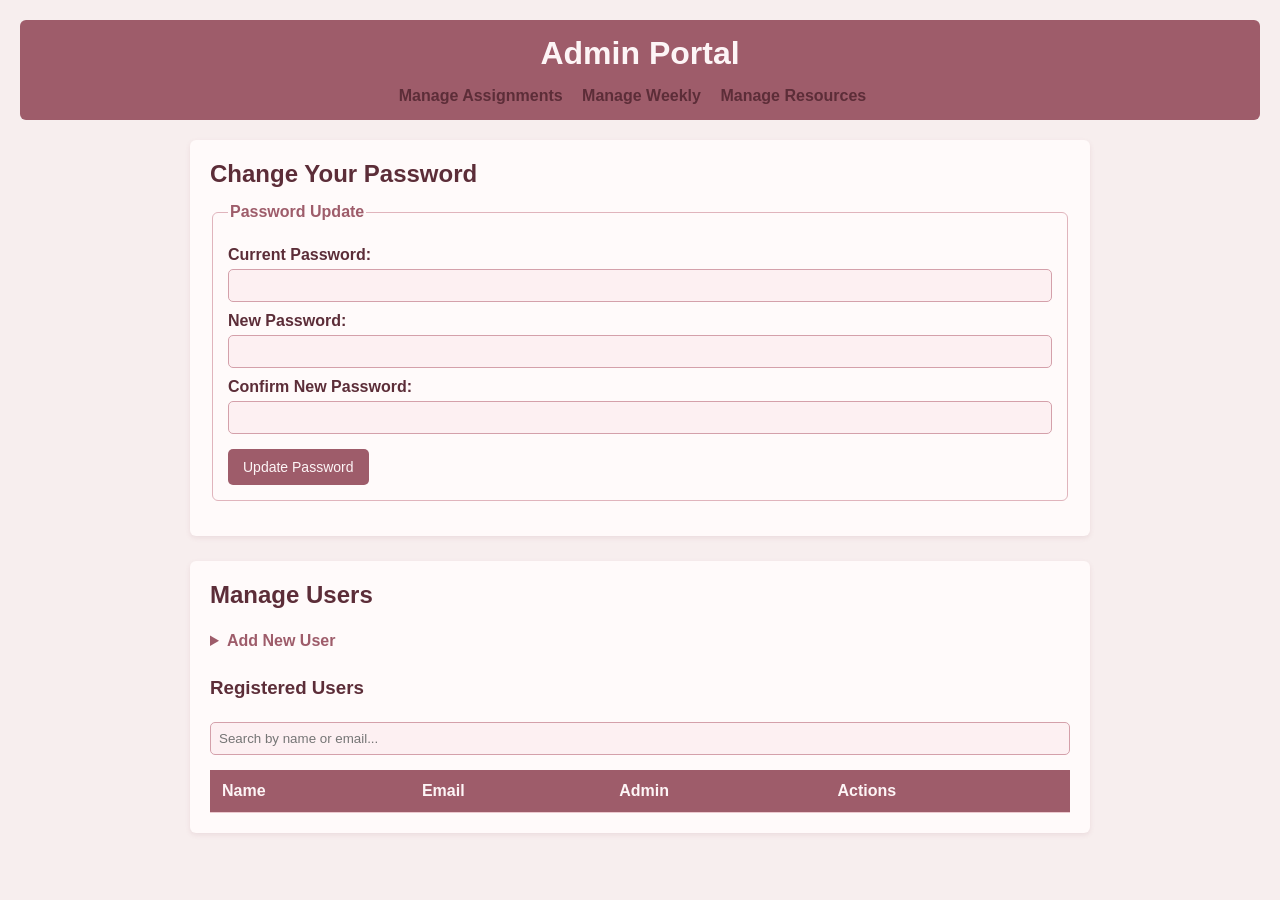
==== commit 00f1e304: "fix" ====
--- a/src/admin/manage_users.html
+++ b/src/admin/manage_users.html
@@ -27,6 +27,11 @@
      <header>
         <!-- TODO: Inside the header, add a main heading (e.g., 'h1') with the text "Admin Portal". -->
         <h1>Admin Portal</h1>
+        <nav>
+          <a href="../assignments/admin.html">Manage Assignments</a>
+          <a href="../weekly/admin.html">Manage Weekly</a>
+          <a href="../resources/admin.html">Manage Resources</a>
+        </nav>
      </header>
     <!-- End of the header. -->
 
--- a/src/common/styles.css
+++ b/src/common/styles.css
@@ -234,7 +234,7 @@
 }
 
 nav a {
-    color: #fdf5f6;
+    color: #5c2d38;
     margin-right: 15px;
     text-decoration: none;
     font-weight: 600;
